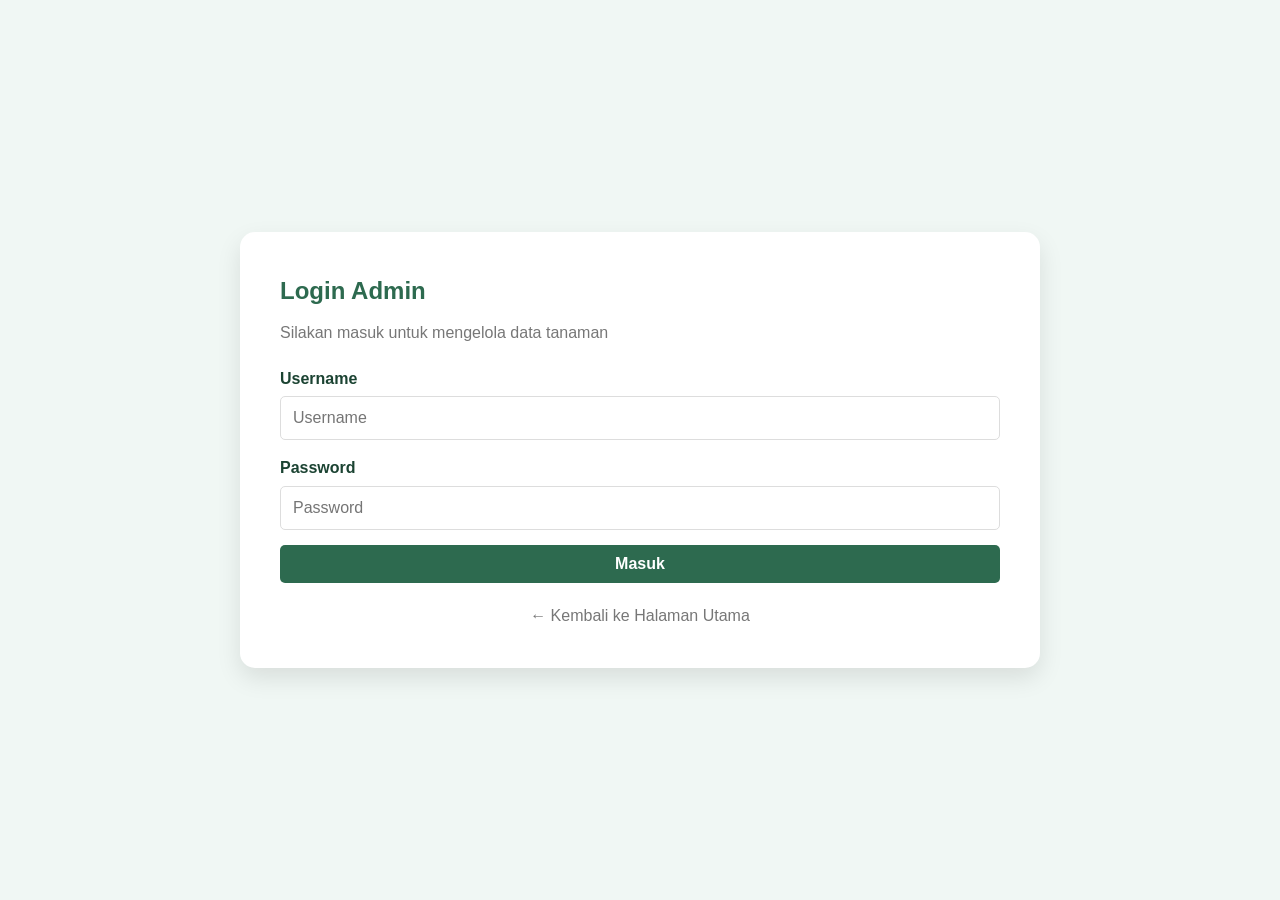
==== admin.html @ 0c4ff242 "Add files via upload" ====
<!DOCTYPE html>
<html lang="id">
<head>
    <meta charset="UTF-8">
    <meta name="viewport" content="width=device-width, initial-scale=1.0">
    <title>Admin</title>
    <link rel="icon" type="image/png" href="../favicon.png">
    <link rel="stylesheet" href="style.css">
</head>
<body>

    <!-- Notifikasi Toast -->
    <div id="notification" class="notification">
        <span id="notification-message">Pesan</span>
    </div>

    <!-- 1. Form Login -->
    <div id="login-page" class="login-wrapper">
        <div class="login-box">
            <h2>Login Admin</h2>
            <p>Silakan masuk untuk mengelola data tanaman</p>
            <form id="form-login">
                <div class="input-group">
                    <label>Username</label>
                    <input type="text" id="username" placeholder="Username" required>
                </div>
                <div class="input-group">
                    <label>Password</label>
                    <input type="password" id="password" placeholder="Password" required>
                </div>
                <button type="submit" class="btn btn-primary">Masuk</button>
                <p class="error-text" id="login-error">Username / Password salah!</p>
            </form>
            <a href="index.html" target="_blank" class="link-back">← Kembali ke Halaman Utama</a>
        </div>
    </div>

    <!-- 2. Dashboard Admin (Tersembunyi) -->
    <div id="admin-page" class="admin-wrapper" style="display: none;">
        <div class="admin-header-box">
            <h2>Admin Dashboard</h2>
            <div class="header-buttons">
                <button id="logout-btn" class="btn btn-danger">Logout</button>
                <a href="index.html" target="_blank" class="btn btn-secondary">Lihat Web</a>
            </div>
        </div>

        <div class="admin-content">
            <div class="instructions">
                <h3>Input Data Pertumbuhan</h3>
                <p>Isi kolom panjang (dalam cm)<br>
                <strong>Tips:</strong> Data yang kosong tidak akan ditampilkan di halaman utama.</p>
            </div>

            <div class="table-wrapper">
                <table id="input-table">
                    <thead>
                        <tr>
                            <th>No</th>
                            <th>Tanggal (Otomatis)</th>
                            <th>Panjang (cm)</th>
                        </tr>
                    </thead>
                    <tbody>
                        <!-- Input generation akan dilakukan oleh JS -->
                    </tbody>
                </table>
            </div>

            <div class="action-area">
                <button id="save-btn" class="btn btn-primary">Simpan Data</button>
                <button id="reset-btn" class="btn btn-secondary">Reset Form</button>
            </div>
        </div>
    </div>

    <script src="script.js"></script>
</body>
</html>
---- style.css ----
/* Reset Dasar */
* {
    margin: 0;
    padding: 0;
    box-sizing: border-box;
    font-family: 'Segoe UI', Tahoma, Geneva, Verdana, sans-serif;
}

:root {
    --primary: #2d6a4f;
    --secondary: #40916c;
    --bg: #f0f7f4;
    --white: #ffffff;
    --text: #1b4332;
    --gray: #777;
    --danger: #e63946;
    --light: #d8f3dc;
}

body {
    background-color: var(--bg);
    color: var(--text);
    line-height: 1.6;
    overflow-x: hidden;
}

/* --- Footer --- */
footer {
    background-color: var(--primary);
    color: var(--white);
    text-align: left;
    padding: 20px;
    margin-top: 40px;
    border-radius: 10px 10px 0 0;
}

footer p {
    font-size: 0.9rem;
    font-weight: 500;
}

/* --- Notifikasi Toast --- */
.notification {
    visibility: hidden;
    min-width: 250px;
    background-color: var(--primary);
    color: #fff;
    text-align: center;
    border-radius: 8px;
    padding: 16px;
    position: fixed;
    z-index: 1000;
    left: 50%;
    top: 20px;
    transform: translateX(-50%);
    box-shadow: 0 4px 12px rgba(0,0,0,0.2);
    font-weight: bold;
    opacity: 0;
    transition: opacity 0.3s, top 0.3s;
}

.notification.show {
    visibility: visible;
    opacity: 1;
    top: 30px;
}

.notification.error {
    background-color: var(--danger);
}

/* --- Animasi Entrance --- */
@keyframes fadeInUp {
    from { opacity: 0; transform: translateY(40px); }
    to { opacity: 1; transform: translateY(0); }
}

@keyframes fadeInDown {
    from { opacity: 0; transform: translateY(-40px); }
    to { opacity: 1; transform: translateY(0); }
}

.fade-in-up {
    opacity: 0;
    animation: fadeInUp 0.8s ease forwards;
}

.fade-in-down {
    opacity: 0;
    animation: fadeInDown 0.8s ease forwards;
}

.delay-1 { animation-delay: 0.1s; }
.delay-2 { animation-delay: 0.2s; }
.delay-3 { animation-delay: 0.3s; }
.delay-4 { animation-delay: 0.4s; }
.delay-5 { animation-delay: 0.5s; }

/* --- Animasi Scroll --- */
.scroll-hidden {
    opacity: 0;
    transform: translateY(50px);
    transition: all 0.8s ease-out;
}

.scroll-visible {
    opacity: 1;
    transform: translateY(0);
}

.scroll-left { transform: translateX(-50px); }
.scroll-right { transform: translateX(50px); }

/* --- Navigasi (Diperbarui) --- */
nav {
    display: flex;               /* Membuat elemen berjejer horizontal */
    justify-content: space-between; /* Logo di kiri, tombol di kanan */
    align-items: center;         /* Vertikal tengah */
    padding: 15px 20px;
    background-color: #ffffff;   /* Opsional:背景 warna */
    box-shadow: 0 2px 5px rgba(0,0,0,0.05);
}

/* Wadah untuk Logo dan Tulisan */
.nav-left {
    display: flex;
    align-items: center;
    gap: 10px; /* Jarak antara logo dan teks */
}

/* Styling Gambar Logo */
.nav-logo {
    height: 40px; /* Sesuaikan tinggi logo */
    width: auto;
}

/* Styling Tulisan ECO-LOVE HERBAL */
.nav-title {
    font-weight: bold;
    font-size: 1.2rem;
    color: var(--primary); /* Menggunakan warna utama dari tema (Hijau) */
    letter-spacing: 1px;
}

nav a {
    color: var(--primary);
    text-decoration: none;
    font-weight: bold;
    border: 1px solid var(--primary);
    padding: 5px 15px;
    border-radius: 20px;
    transition: 0.3s;
}
nav a:hover {
    background: var(--primary);
    color: var(--white);
    transform: scale(1.05);
}

/* Layout Utama */
.container {
    max-width: 1000px;
    margin: 0 auto;
    padding: 20px;
}

/* Kartu Tanaman */
.plant-card {
    background: var(--white);
    border-radius: 20px;
    overflow: hidden;
    box-shadow: 0 10px 30px rgba(0,0,0,0.05);
    display: flex;
    flex-direction: row;
    margin-bottom: 40px;
    transition: transform 0.3s ease, box-shadow 0.3s ease;
}

.plant-card:hover {
    transform: translateY(-10px) scale(1.01);
    box-shadow: 0 20px 40px rgba(0,0,0,0.15);
}

.plant-img {
    flex: 1;
    min-height: 350px;
    overflow: hidden;
}

.plant-img img {
    width: 100%;
    height: 100%;
    object-fit: cover;
    transition: transform 0.5s ease;
}

.plant-card:hover .plant-img img {
    transform: scale(1.1);
}

.plant-info {
    flex: 1;
    padding: 40px;
    display: flex;
    flex-direction: column;
    justify-content: center;
}

.badge {
    background: var(--light);
    color: var(--primary);
    padding: 5px 10px;
    border-radius: 50px;
    font-size: 0.8rem;
    font-weight: bold;
    width: fit-content;
    margin-bottom: 10px;
}

h1 { font-size: 2.5rem; margin-bottom: 5px; }
h2 { font-size: 1.5rem; margin-bottom: 15px; color: var(--primary); }
.latin { font-style: italic; color: var(--gray); margin-bottom: 20px; }
.description { color: #555; }

.info-grid {
    display: grid;
    grid-template-columns: 1fr 1fr;
    gap: 15px;
    margin: 20px 0;
}

.info-item h3 { font-size: 0.9rem; color: var(--gray); text-transform: uppercase; }
.info-item p { font-weight: bold; font-size: 1.1rem; }

/* Bagian Informasi */
.info-section {
    display: grid;
    grid-template-columns: repeat(auto-fit, minmax(300px, 1fr));
    gap: 20px;
    margin-bottom: 40px;
}

.info-box {
    background: var(--white);
    padding: 25px;
    border-radius: 15px;
    box-shadow: 0 5px 15px rgba(0,0,0,0.05);
    border-top: 4px solid var(--primary);
    transition: transform 0.3s ease, box-shadow 0.3s ease;
}

.info-box:hover { 
    transform: translateY(-10px); 
    box-shadow: 0 15px 30px rgba(0,0,0,0.1);
}

.info-box ul { 
    list-style: none; 
    padding-left: 0; 
}

.info-box ul li {
    margin-bottom: 12px;
    padding-left: 20px;
    position: relative;
    color: #555;
    font-size: 0.95rem;
    transition: transform 0.2s ease;
}

.info-box ul li:hover {
    transform: translateX(5px);
    color: var(--primary);
}

.info-box ul li::before {
    content: "•";
    color: var(--primary);
    font-weight: bold;
    position: absolute;
    left: 0;
}

/* Bagian Tabel */
.data-section {
    background: var(--white);
    padding: 30px;
    border-radius: 20px;
    box-shadow: 0 5px 15px rgba(0,0,0,0.05);
    margin-bottom: 40px;
}

.subtitle { margin-bottom: 20px; color: var(--gray); }

.stats-summary {
    display: flex;
    gap: 20px;
    margin-bottom: 20px;
    margin-top: 10px;
}

.stat-box {
    background: var(--light);
    padding: 15px 25px;
    border-radius: 10px;
    flex: 1;
    text-align: center;
    border: 1px solid var(--primary);
    transition: transform 0.3s ease;
}

.stat-box:hover {
    transform: scale(1.05);
    background: var(--white);
}

.stat-box h3 {
    font-size: 0.9rem;
    color: var(--primary);
    margin-bottom: 5px;
    text-transform: uppercase;
}

.stat-box p {
    font-size: 1.5rem;
    font-weight: bold;
    color: var(--text);
}

.table-wrapper { 
    overflow-x: auto; 
    max-height: 400px;
    overflow-y: auto;
}

table {
    width: 100%;
    border-collapse: collapse;
    margin-top: 10px;
}

th, td {
    padding: 12px 15px;
    text-align: left;
    border-bottom: 1px solid #eee;
}

th {
    background-color: var(--primary);
    color: var(--white);
    white-space: nowrap;
    position: sticky;
    top: 0;
}

tr { transition: background 0.2s ease; }
tr:hover { background-color: #f0f7f4; }

/* Halaman Login & Admin */
.login-wrapper, .admin-wrapper {
    display: flex;
    justify-content: center;
    align-items: center;
    min-height: 100vh;
    padding: 20px;
    flex-direction: column;
}

.login-box, .admin-content {
    background: var(--white);
    padding: 40px;
    border-radius: 15px;
    box-shadow: 0 10px 25px rgba(0,0,0,0.1);
    width: 100%;
    max-width: 800px;
}

.login-box h2 { color: var(--primary); margin-bottom: 10px; }
.login-box p { color: var(--gray); margin-bottom: 20px; }

.admin-header-box {
    width: 100%;
    max-width: 800px;
    background: var(--white);
    padding: 20px;
    border-radius: 15px;
    box-shadow: 0 5px 15px rgba(0,0,0,0.05);
    margin-bottom: 20px;
    display: flex;
    justify-content: space-between;
    align-items: center;
}

.admin-header-box h2 { margin: 0; }
.header-buttons { display: flex; gap: 10px; }

.input-group { margin-bottom: 15px; }
.input-group label { display: block; margin-bottom: 5px; font-weight: bold; }
.input-group input {
    width: 100%;
    padding: 12px;
    border: 1px solid #ddd;
    border-radius: 5px;
    font-size: 1rem;
}
.input-group input:focus { outline: 2px solid var(--primary); border-color: transparent; }

/* Tombol */
.btn {
    padding: 10px 20px;
    border: none;
    border-radius: 5px;
    cursor: pointer;
    font-size: 1rem;
    font-weight: bold;
    transition: 0.3s;
    text-decoration: none;
    display: inline-block;
}

.btn-primary { background-color: var(--primary); color: var(--white); width: 100%; }
.btn-primary:hover { background-color: var(--secondary); transform: translateY(-2px); }
.btn-secondary { background-color: #6c757d; color: var(--white); }
.btn-danger { background-color: var(--danger); color: var(--white); }

.error-text { color: var(--danger); margin-top: 10px; display: none; font-size: 0.9rem; }
.link-back { display: block; text-align: center; margin-top: 20px; color: var(--gray); text-decoration: none; }
.link-back:hover { color: var(--primary); }

.instructions {
    background: #f8f9fa;
    padding: 15px;
    border-radius: 10px;
    margin-bottom: 20px;
    border-left: 4px solid var(--primary);
}
.instructions h3 { font-size: 1.1rem; margin-bottom: 5px; }
.instructions p { font-size: 0.9rem; color: #555; }

#input-table input {
    padding: 8px;
    width: 100px;
    border: 1px solid #ddd;
    border-radius: 4px;
    transition: 0.2s;
}

#input-table input:focus {
    border-color: var(--primary);
    background: var(--light);
    outline: none;
}

.action-area {
    margin-top: 20px;
    text-align: right;
}

/* Responsif Mobile */
@media (max-width: 768px) {
    .plant-card { flex-direction: column; }
    .plant-img { min-height: 250px; }
    .plant-info { padding: 25px; }
    h1 { font-size: 2rem; }

    .info-section { grid-template-columns: 1fr; }
    .stats-summary { flex-direction: column; }

    .admin-header-box {
        flex-direction: column;
        text-align: center;
        gap: 15px;
    }

    .header-buttons { width: 100%; justify-content: center; }
    .header-buttons .btn { width: auto; }

}
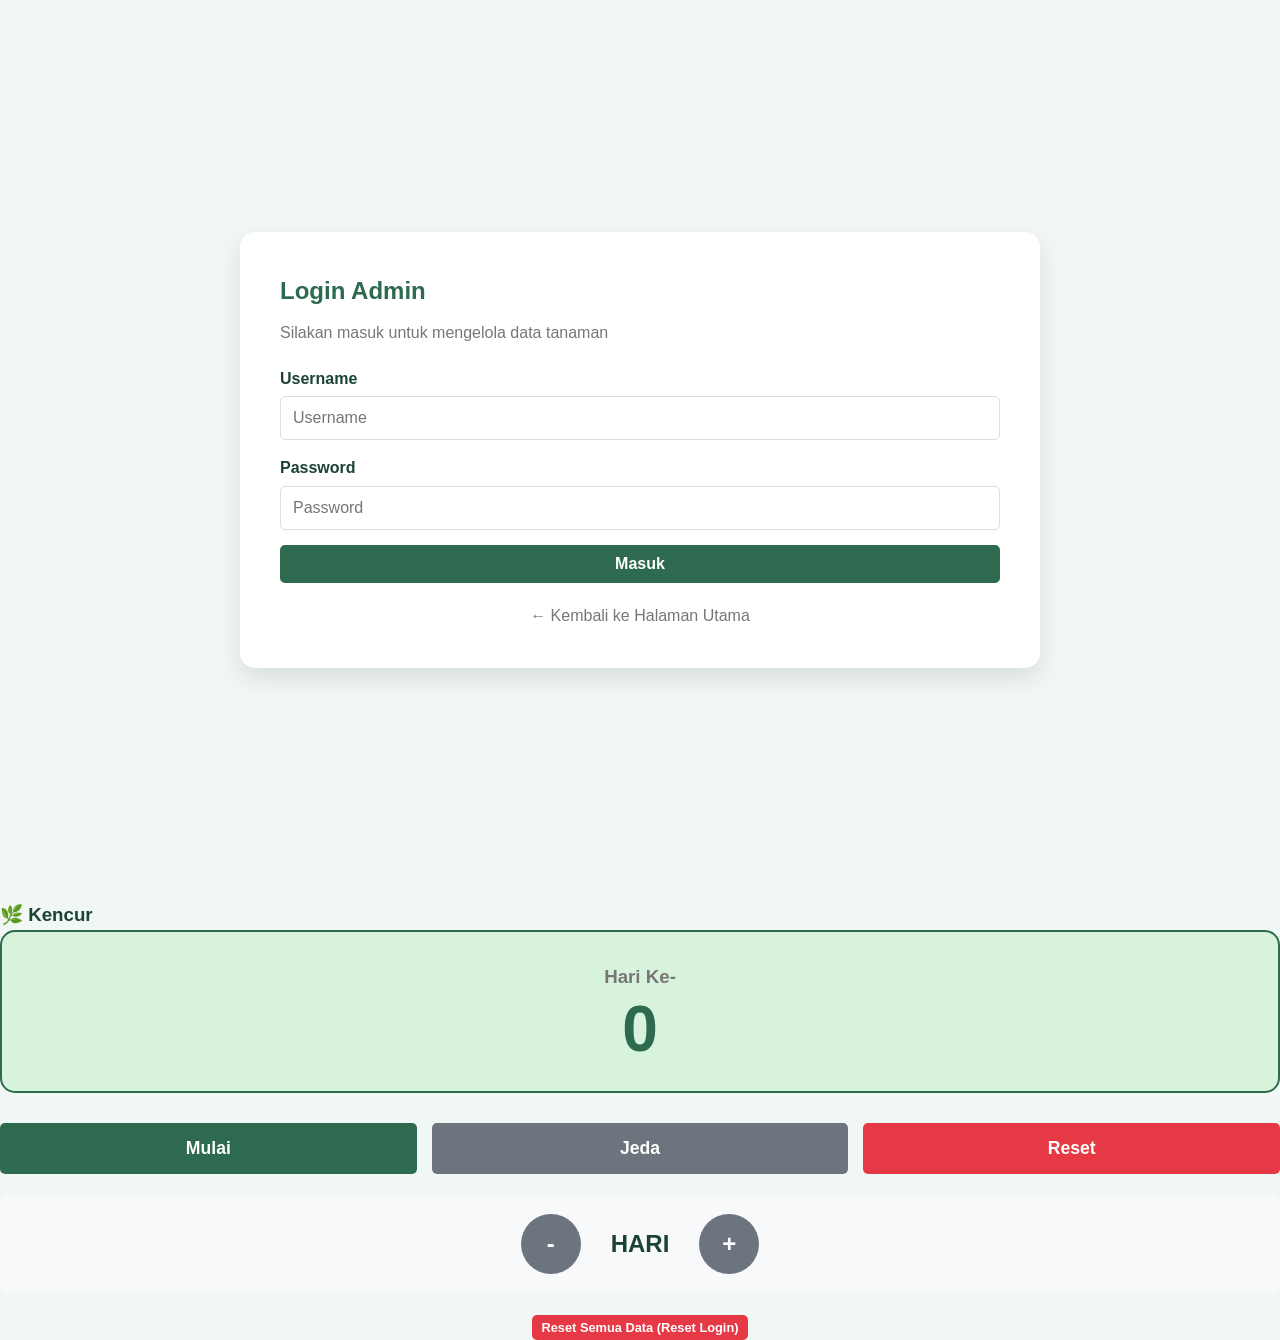
==== commit 3cdcdaea: "Update admin.html" ====
--- a/admin.html
+++ b/admin.html
@@ -35,10 +35,10 @@
         </div>
     </div>
 
-    <!-- 2. Dashboard Admin (Tersembunyi) -->
+    <!-- 2. Dashboard Admin (Kontrol Hari) -->
     <div id="admin-page" class="admin-wrapper" style="display: none;">
         <div class="admin-header-box">
-            <h2>Admin Dashboard</h2>
+            <h2>Panel Kontrol Hari</h2>
             <div class="header-buttons">
                 <button id="logout-btn" class="btn btn-danger">Logout</button>
                 <a href="index.html" target="_blank" class="btn btn-secondary">Lihat Web</a>
@@ -47,35 +47,68 @@
 
         <div class="admin-content">
             <div class="instructions">
-                <h3>Input Data Pertumbuhan</h3>
-                <p>Isi kolom panjang (dalam cm)<br>
-                <strong>Tips:</strong> Data yang kosong tidak akan ditampilkan di halaman utama.</p>
+                <h3>Atur Waktu Tumbuh</h3>
+                <p>Hari akan bertambah otomatis setiap 24 jam jika tombol <strong>Mulai</strong> ditekan.</p>
             </div>
 
-            <div class="table-wrapper">
-                <table id="input-table">
-                    <thead>
-                        <tr>
-                            <th>No</th>
-                            <th>Tanggal (Otomatis)</th>
-                            <th>Panjang (cm)</th>
-                        </tr>
-                    </thead>
-                    <tbody>
-                        <!-- Input generation akan dilakukan oleh JS -->
-                    </tbody>
-                </table>
+            <!-- Tampilan Hari Saat Ini -->
+            <div class="day-display-box">
+                <h3>Hari Ke-</h3>
+                <h1 id="current-day-display">0</h1>
             </div>
 
-            <div class="action-area">
-                <button id="save-btn" class="btn btn-primary">Simpan Data</button>
-                <button id="reset-btn" class="btn btn-secondary">Reset Form</button>
+            <!-- Tombol Kontrol -->
+            <div class="control-grid">
+                <button id="btn-start" class="btn btn-primary">Mulai (Start)</button>
+                <button id="btn-pause" class="btn btn-secondary">Jeda (Pause)</button>
+                <button id="btn-stop" class="btn btn-danger">Berhenti (Stop)</button>
+            </div>
+
+            <hr style="margin: 20px 0; border: 0; border-top: 1px solid #eee;">
+
+            <!-- Kontrol Manual -->
+            <div class="manual-controls">
+                <h3>Kontrol Manual</h3>
+                <div class="manual-buttons">
+                    <button id="btn-minus" class="btn btn-secondary">-</button>
+                    <span style="font-size: 1.5rem; font-weight: bold; margin: 0 15px;">HARI</span>
+                    <button id="btn-plus" class="btn btn-secondary">+</button>
+                </div>
+            </div>
+            
+            <div style="margin-top: 20px; text-align: center;">
+                <button id="reset-data-btn" class="btn btn-danger" style="font-size: 0.8rem; padding: 5px 10px;">Reset Semua Data</button>
             </div>
         </div>
     </div>
-
+    
+    <!-- PANEL KENCUR -->
+            <div class="plant-control-panel">
+                <h3>🌿 Kencur</h3>
+                <div class="day-display-box">
+                    <h3>Hari Ke-</h3>
+                    <h1 id="current-day-kencur">0</h1>
+                </div>
+                <div class="control-grid">
+                    <button id="btn-start-kencur" class="btn btn-primary">Mulai</button>
+                    <button id="btn-pause-kencur" class="btn btn-secondary">Jeda</button>
+                    <button id="btn-stop-kencur" class="btn btn-danger">Reset</button>
+                </div>
+                <div class="manual-controls">
+                    <div class="manual-buttons">
+                        <button id="btn-minus-kencur" class="btn btn-secondary">-</button>
+                        <span style="font-size: 1.5rem; font-weight: bold; margin: 0 15px;">HARI</span>
+                        <button id="btn-plus-kencur" class="btn btn-secondary">+</button>
+                    </div>
+                </div>
+            </div>
+            
+            <div style="margin-top: 20px; text-align: center;">
+                <button id="reset-data-btn" class="btn btn-danger" style="font-size: 0.8rem; padding: 5px 10px;">Reset Semua Data (Reset Login)</button>
+            </div>
+        </div>
+    </div>
     <script src="script.js"></script>
 </body>
 </html>
 
-
--- a/style.css
+++ b/style.css
@@ -37,6 +37,74 @@
 footer p {
     font-size: 0.9rem;
     font-weight: 500;
+}
+
+/* ... (Kode CSS sebelumnya tetap sama, tambahkan ini di bawah) ... */
+
+/* --- Panel Kontrol Admin Baru --- */
+.day-display-box {
+    background: var(--light);
+    padding: 30px;
+    border-radius: 15px;
+    text-align: center;
+    margin-bottom: 30px;
+    border: 2px solid var(--primary);
+}
+
+.day-display-box h3 {
+    color: var(--gray);
+    margin-bottom: 5px;
+}
+
+.day-display-box h1 {
+    color: var(--primary);
+    font-size: 4rem;
+    margin: 0;
+    line-height: 1;
+}
+
+.control-grid {
+    display: grid;
+    grid-template-columns: repeat(3, 1fr);
+    gap: 15px;
+    margin-bottom: 20px;
+}
+
+.control-grid .btn {
+    padding: 15px;
+    font-size: 1.1rem;
+}
+
+.manual-controls {
+    background: #f8f9fa;
+    padding: 20px;
+    border-radius: 10px;
+    text-align: center;
+}
+
+.manual-buttons {
+    display: flex;
+    justify-content: center;
+    align-items: center;
+    gap: 15px;
+}
+
+.manual-buttons .btn {
+    width: 60px;
+    height: 60px;
+    font-size: 1.5rem;
+    border-radius: 50%;
+    display: flex;
+    align-items: center;
+    justify-content: center;
+}
+
+/* Indikator Status Timer */
+.timer-status {
+    margin-top: 15px;
+    font-size: 0.9rem;
+    color: var(--gray);
+    font-style: italic;
 }
 
 /* --- Notifikasi Toast --- */
@@ -478,3 +546,4 @@
 }
 
 
+
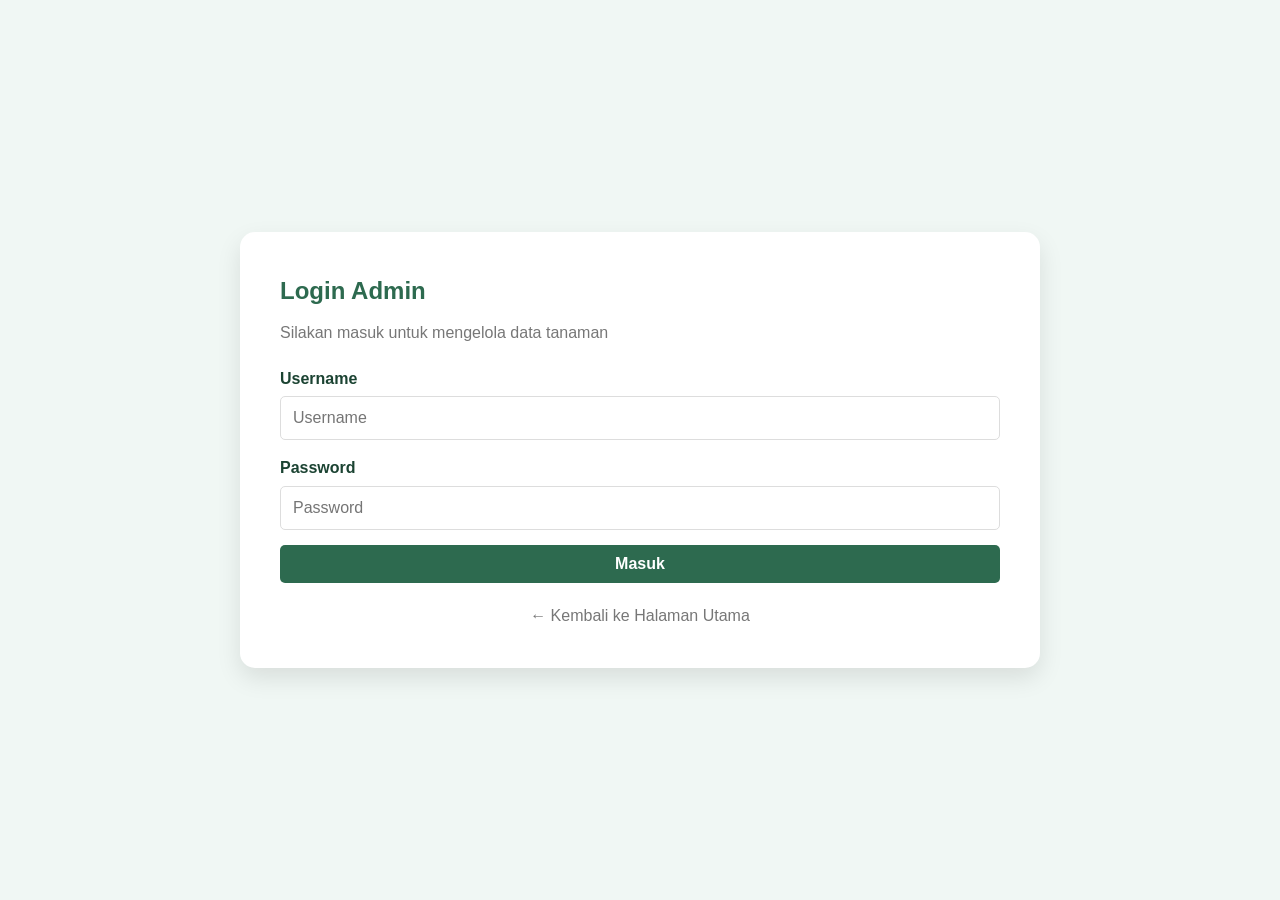
==== commit e47335e5: "Update admin.html" ====
--- a/admin.html
+++ b/admin.html
@@ -38,7 +38,7 @@
     <!-- 2. Dashboard Admin (Kontrol Hari) -->
     <div id="admin-page" class="admin-wrapper" style="display: none;">
         <div class="admin-header-box">
-            <h2>Panel Kontrol Hari</h2>
+            <h2>Panel Kontrol Tanaman</h2>
             <div class="header-buttons">
                 <button id="logout-btn" class="btn btn-danger">Logout</button>
                 <a href="index.html" target="_blank" class="btn btn-secondary">Lihat Web</a>
@@ -51,38 +51,30 @@
                 <p>Hari akan bertambah otomatis setiap 24 jam jika tombol <strong>Mulai</strong> ditekan.</p>
             </div>
 
-            <!-- Tampilan Hari Saat Ini -->
-            <div class="day-display-box">
-                <h3>Hari Ke-</h3>
-                <h1 id="current-day-display">0</h1>
+            <!-- PANEL KEMANGI -->
+            <div class="plant-control-panel">
+                <h3>🌿 Kemangi</h3>
+                <div class="day-display-box">
+                    <h3>Hari Ke-</h3>
+                    <h1 id="current-day-kemangi">0</h1>
+                </div>
+                <div class="control-grid">
+                    <button id="btn-start-kemangi" class="btn btn-primary">Mulai</button>
+                    <button id="btn-pause-kemangi" class="btn btn-secondary">Jeda</button>
+                    <button id="btn-stop-kemangi" class="btn btn-danger">Reset</button>
+                </div>
+                <div class="manual-controls">
+                    <div class="manual-buttons">
+                        <button id="btn-minus-kemangi" class="btn btn-secondary">-</button>
+                        <span style="font-size: 1.5rem; font-weight: bold; margin: 0 15px;">HARI</span>
+                        <button id="btn-plus-kemangi" class="btn btn-secondary">+</button>
+                    </div>
+                </div>
             </div>
 
-            <!-- Tombol Kontrol -->
-            <div class="control-grid">
-                <button id="btn-start" class="btn btn-primary">Mulai (Start)</button>
-                <button id="btn-pause" class="btn btn-secondary">Jeda (Pause)</button>
-                <button id="btn-stop" class="btn btn-danger">Berhenti (Stop)</button>
-            </div>
+            <hr style="margin: 40px 0; border: 0; border-top: 1px solid #eee;">
 
-            <hr style="margin: 20px 0; border: 0; border-top: 1px solid #eee;">
-
-            <!-- Kontrol Manual -->
-            <div class="manual-controls">
-                <h3>Kontrol Manual</h3>
-                <div class="manual-buttons">
-                    <button id="btn-minus" class="btn btn-secondary">-</button>
-                    <span style="font-size: 1.5rem; font-weight: bold; margin: 0 15px;">HARI</span>
-                    <button id="btn-plus" class="btn btn-secondary">+</button>
-                </div>
-            </div>
-            
-            <div style="margin-top: 20px; text-align: center;">
-                <button id="reset-data-btn" class="btn btn-danger" style="font-size: 0.8rem; padding: 5px 10px;">Reset Semua Data</button>
-            </div>
-        </div>
-    </div>
-    
-    <!-- PANEL KENCUR -->
+            <!-- PANEL KENCUR -->
             <div class="plant-control-panel">
                 <h3>🌿 Kencur</h3>
                 <div class="day-display-box">
@@ -96,19 +88,3 @@
                 </div>
                 <div class="manual-controls">
                     <div class="manual-buttons">
-                        <button id="btn-minus-kencur" class="btn btn-secondary">-</button>
-                        <span style="font-size: 1.5rem; font-weight: bold; margin: 0 15px;">HARI</span>
-                        <button id="btn-plus-kencur" class="btn btn-secondary">+</button>
-                    </div>
-                </div>
-            </div>
-            
-            <div style="margin-top: 20px; text-align: center;">
-                <button id="reset-data-btn" class="btn btn-danger" style="font-size: 0.8rem; padding: 5px 10px;">Reset Semua Data (Reset Login)</button>
-            </div>
-        </div>
-    </div>
-    <script src="script.js"></script>
-</body>
-</html>
-
